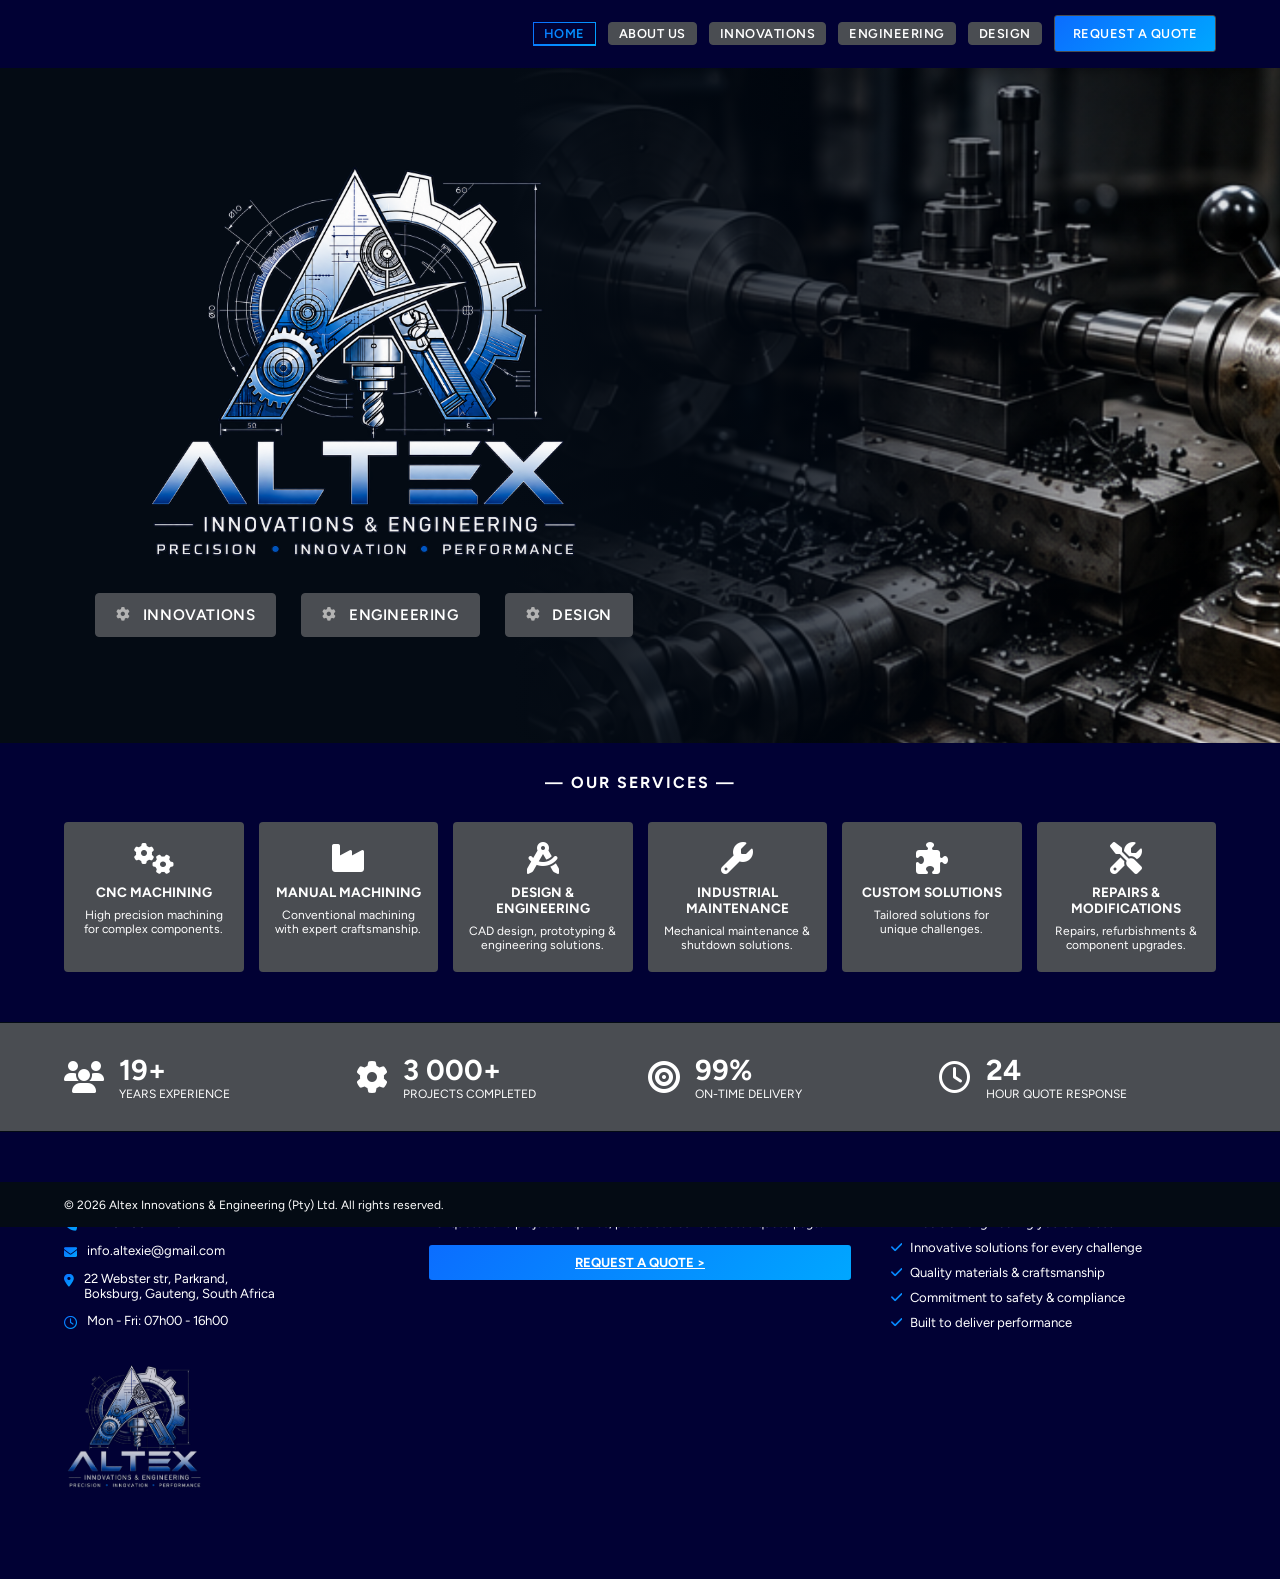
==== index.html @ eaa84971 "Fix images on homepage and file paths" ====
<!DOCTYPE html>
<html lang="en">
<head>
  <meta charset="UTF-8">
  <meta name="viewport" content="width=device-width, initial-scale=1.0">
  <title>ALTEX - Innovations & Engineering</title>
  <link rel="stylesheet" href="style.css">
  <!-- FontAwesome for Icons -->
  <link rel="stylesheet" href="https://cdnjs.cloudflare.com/ajax/libs/font-awesome/6.4.0/css/all.min.css">
</head>
<body>

  <!-- Shared Navigation -->
  <header>
    <div class="navbar container">
      <nav id="main-nav">
        <div class="nav-links">
          <a href="index.html" class="active">HOME</a>
          <a href="Main Insider Pages/about.html">ABOUT US</a>
          <a href="Main Insider Pages/innovations.html" class="nav-link">INNOVATIONS</a>
          <a href="Main Insider Pages/engineering.html">ENGINEERING</a>
          <a href="Main Insider Pages/design.html">DESIGN</a>
          <a href="Main Insider Pages/quote.html" class="btn-primary quote-btn">REQUEST A QUOTE</a>
        </div>
      </nav>
    </div>
  </header>

  <!-- Hero Section -->
  <section class="hero" id="home">
    <!-- Dark overlay to ensure contrast over background image -->
    <div class="hero-overlay"></div>
    
    <div class="hero-content container">
      <div class="hero-text">
        
        <!-- Homepage Specific Hero Logo Wrapper -->
        <div class="hero-logo-wrapper">
          <img src="Altex logo - Dark.png" alt="ALTEX Logo" class="hero-logo-img">
        </div>

        <!-- Tag Buttons with Gear Icons -->
        <div class="tag-buttons">
          <a href="Main Insider Pages/innovations.html" class="btn-grey"><i class="fa-solid fa-gear"></i> INNOVATIONS</a>
          <a href="Main Insider Pages/engineering.html" class="btn-grey"><i class="fa-solid fa-gear"></i> ENGINEERING</a>
          <a href="Main Insider Pages/design.html" class="btn-grey"><i class="fa-solid fa-gear"></i> DESIGN</a>
        </div>

      </div>
    </div>
  </section>
  

  <!-- Services Section -->
  <section class="services container" id="services">
    <div class="section-title">
      <span>—</span> OUR SERVICES <span>—</span>
    </div>
    <div class="grid grid-6">
      <div class="card">
        <i class="fa-solid fa-gears card-icon"></i>
        <h3>CNC MACHINING</h3>
        <p>High precision machining for complex components.</p>
      </div>
      <div class="card">
        <i class="fa-solid fa-industry card-icon"></i>
        <h3>MANUAL MACHINING</h3>
        <p>Conventional machining with expert craftsmanship.</p>
      </div>
      <div class="card">
        <i class="fa-solid fa-drafting-compass card-icon"></i>
        <h3>DESIGN & ENGINEERING</h3>
        <p>CAD design, prototyping & engineering solutions.</p>
      </div>
      <div class="card">
        <i class="fa-solid fa-wrench card-icon"></i>
        <h3>INDUSTRIAL MAINTENANCE</h3>
        <p>Mechanical maintenance & shutdown solutions.</p>
      </div>
      <div class="card">
        <i class="fa-solid fa-puzzle-piece card-icon"></i>
        <h3>CUSTOM SOLUTIONS</h3>
        <p>Tailored solutions for unique challenges.</p>
      </div>
      <div class="card">
        <i class="fa-solid fa-screwdriver-wrench card-icon"></i>
        <h3>REPAIRS & MODIFICATIONS</h3>
        <p>Repairs, refurbishments & component upgrades.</p>
      </div>
    </div>
  </section>

  <!-- Stats Banner -->
  <section class="stats-bar">
    <div class="container grid grid-4">
      <div class="stat-item"><i class="fa-solid fa-users"></i><div><h2>19+</h2><p>YEARS EXPERIENCE</p></div></div>
      <div class="stat-item"><i class="fa-solid fa-gear"></i><div><h2>3 000+</h2><p>PROJECTS COMPLETED</p></div></div>
      <div class="stat-item"><i class="fa-solid fa-bullseye"></i><div><h2>99%</h2><p>ON-TIME DELIVERY</p></div></div>
      <div class="stat-item"><i class="fa-regular fa-clock"></i><div><h2>24</h2><p>HOUR QUOTE RESPONSE</p></div></div>
    </div>
  </section>
<!-- Footer -->
  <footer class="site-footer">
    <div class="container footer-grid">
      
      <!-- Col 1: Get In Touch -->
      <div class="footer-col">
        <h3>GET IN TOUCH</h3>
        <ul class="contact-info">
          <li><i class="fa-solid fa-phone"></i> +27 82 884 1145</li>
          <li><i class="fa-solid fa-envelope"></i> info.altexie@gmail.com</li>
          <li><i class="fa-solid fa-location-dot"></i> 22 Webster str, Parkrand,<br> Boksburg, Gauteng, South Africa</li>
          <li><i class="fa-regular fa-clock"></i> Mon - Fri: 07h00 - 16h00</li>
        </ul>
        <img src="Altex logo - Dark.png" alt="ALTEX Logo" class="footer-logo">
      </div>

      <!-- Col 2: Contact Action -->
      <div class="footer-col">
        <h3>CONTACT US</h3>
        <p class="form-subtext">For quotes and project enquiries, please use our dedicated quote page.</p>
        <a href="Main Insider Pages/quote.html" class="btn-primary btn-full">REQUEST A QUOTE &gt;</a>
      </div>

      <!-- Col 3: Why Choose Us -->
      <div class="footer-col">
        <h3>WHY CHOOSE ALTEX?</h3>
        <ul class="benefits-list">
          <li><i class="fa-solid fa-check"></i> Precision engineering you can trust</li>
          <li><i class="fa-solid fa-check"></i> Innovative solutions for every challenge</li>
          <li><i class="fa-solid fa-check"></i> Quality materials & craftsmanship</li>
          <li><i class="fa-solid fa-check"></i> Commitment to safety & compliance</li>
          <li><i class="fa-solid fa-check"></i> Built to deliver performance</li>
        </ul>
      </div>

    </div>

    <!-- Bottom Bar -->
    <div class="footer-bottom">
      <div class="container bottom-flex">
        <p>&copy; 2026 Altex Innovations & Engineering (Pty) Ltd. All rights reserved.</p>
      </div>
    </div>
  </footer>

</body>
</html>
---- style.css ----
/* ==========================================
   GLOBAL / BASE STYLES
   ========================================== */
@import url('https://fonts.googleapis.com/css2?family=Figtree:wght@400;500;600;700;800&display=swap');

/* ==========================================
   <!-- Website Colours -->
   ========================================== */
:root {
  /* Core brand colours */
  --colour-navy: #010134;
  --colour-accent-blue: #0800fa;

  /* Core neutral colours */
  --colour-white: #ffffff;
  --colour-black: #000000;
  --colour-dark-background: #040b14;
  --colour-surface-grey: #4a4d52;
  --colour-input-grey: #969696;
  --colour-text-grey: #b3b3b3;
  --colour-muted-grey: #7a889b;
}

* {
  margin: 0;
  padding: 0;
  box-sizing: border-box;
  font-family: 'Figtree', sans-serif;
}

body {
  background-color: var(--colour-navy);
  color: var(--colour-text-grey);
  min-height: 100vh;
  display: flex;
  flex-direction: column;
}

.container {
  width: 90%;
  max-width: 1500px;
  margin: 0px auto;
}

/* ==========================================
   SITE STRUCTURE / WRAPPERS
   ========================================== */
header {
  background: var(--colour-navy);
  position: sticky;
  top: 0;
  z-index: 100;
  border-bottom: 1px solid var(--colour-navy);
}

.page-body-wrap {
  padding: 0 0 60px;
  background-color: var(--colour-navy);
  border-bottom: 8px solid var(--colour-surface-grey);
  display: flex;
  flex-direction: column;
  flex: 1;
}

.insider-hero {
  position: relative;
  overflow: hidden;
  background-color: var(--colour-black);
  color: var(--colour-white);
  padding: 42px 0;
}

.insider-hero-blend-image {
  position: absolute;
  top: 50%;
  right: 4%;
  z-index: 0;
  width: min(48%, 720px);
  height: 150%;
  object-fit: cover;
  opacity: 0.55;
  mix-blend-mode: screen;
  transform: translateY(-50%);
  pointer-events: none;
}

.quote-hero-image {
  right: 0;
  width: min(44%, 520px);
  opacity: 0.55;
  mix-blend-mode: screen;
  filter: brightness(0.58) saturate(0.75) contrast(1.05);
  -webkit-mask-image: linear-gradient(to right, transparent 0%, var(--colour-black) 24%, var(--colour-black) 100%);
  mask-image: linear-gradient(to right, transparent 0%, var(--colour-black) 24%, var(--colour-black) 100%);
}

.insider-hero-inner {
  position: relative;
  z-index: 1;
  display: flex;
  justify-content: flex-start;
  align-items: center;
  gap: 40px;
  text-align: left;
}

.insider-hero-inner > div {
  width: 100%;
  max-width: 900px;
  margin: 0;
}

.insider-hero-logo {
  display: block;
  width: min(100%, 100px);
  height: auto;
  margin: 0;
  align-self: start;
  mix-blend-mode: lighten;
}

.insider-hero .page-title {
  margin-top: 0;
  color: var(--colour-white);
}

.insider-hero .lead-text {
  margin-bottom: 0;
  color: var(--colour-white);
}

.project-intro-block {
  background-color: var(--colour-navy);
  color: var(--colour-white);
  padding: 36px 0 18px;
  border-top: 1px solid rgba(255, 255, 255, 0.65);
  border-bottom: 1px solid rgba(255, 255, 255, 0.65);
}

.project-intro-block .container {
  display: block;
}

.project-intro-block .page-title {
  margin-top: 0;
  color: var(--colour-white);
  font-size: clamp(2.6rem, 4vw, 4.6rem);
  line-height: 0.96;
  letter-spacing: -0.06em;
  font-weight: 800;
}

.project-intro-block .lead-text {
  margin-bottom: 0;
  color: var(--colour-white);
}

.firepeak-hero {
  position: relative;
  display: grid;
  grid-template-columns: 1.05fr 0.95fr;
  align-items: center;
  gap: 28px;
  isolation: isolate;
}

.firepeak-hero::before {
  content: "";
  position: absolute;
  inset: 0;
  background:
    linear-gradient(90deg, rgba(1, 1, 52, 0.7) 0%, rgba(1, 1, 52, 0.6) 26%, rgba(1, 1, 52, 0.35) 52%, rgba(1, 1, 52, 0.1) 100%),
    url('Images/Website images/Project 1 - FirePeak Range/FirePeak Range Hero.png') center right / cover no-repeat;
  opacity: 1;
  mix-blend-mode: screen;
  z-index: -2;
  pointer-events: none;
}

.firepeak-hero-copy {
  color: var(--colour-white);
  position: relative;
  z-index: 1;
  display: flex;
  flex-direction: column;
  align-items: flex-start;
}

.hero-eyebrow {
  display: inline-flex;
  align-items: center;
  gap: 10px;
  color: #00a7ff;
  font-size: 0.7rem;
  font-weight: 700;
  letter-spacing: 0.18em;
  text-transform: uppercase;
  margin-bottom: 18px;
}

.eyebrow-icon {
  display: inline-flex;
  align-items: center;
  justify-content: center;
  width: 18px;
  height: 18px;
  color: #00a7ff;
  font-size: 0.9rem;
}

.eyebrow-line {
  display: inline-block;
  width: 72px;
  height: 1px;
  background: linear-gradient(90deg, rgba(49, 168, 255, 1), rgba(49, 168, 255, 0));
}

.hero-subheading {
  margin: 0 0 18px;
  color: var(--colour-white);
  font-size: clamp(1.25rem, 2vw, 2rem);
  font-weight: 500;
  letter-spacing: -0.03em;
}

.hero-description {
  max-width: 620px;
  margin-bottom: 26px;
  color: var(--colour-white);
  font-size: 1rem;
  line-height: 1.7;
}

.hero-description p {
  margin: 0;
}

.hero-description strong {
  display: block;
  color: var(--colour-white);
  font-weight: 700;
  margin-bottom: 6px;
}

.hero-feature-list {
  list-style: none;
  display: grid;
  grid-template-columns: repeat(3, minmax(0, 1fr));
  gap: 10px;
  width: 100%;
  max-width: 600px;
  margin: 0 0 20px;
  justify-items: start;
}

.hero-feature-list li {
  display: flex;
  align-items: center;
  justify-content: flex-start;
  gap: 7px;
  padding: 8px 10px;
  border: 1px solid rgba(140, 170, 210, 0.22);
  border-radius: 8px;
  background: rgba(255, 255, 255, 0.5);
  color: var(--colour-navy);
  font-size: 0.7rem;
  font-weight: 800;
  letter-spacing: 0.08em;
  text-transform: uppercase;
}

.feature-icon {
  display: inline-flex;
  align-items: center;
  justify-content: center;
  width: 22px;
  height: 22px;
  border-radius: 50%;
  background: rgba(31, 143, 255, 0.12);
  color: var(--colour-navy);
  font-size: 0.75rem;
  flex-shrink: 0;
}

.hero-size-picker {
  width: 100%;
  max-width: 600px;
  margin: 0;
}

.hero-size-picker h3 {
  margin: 0 0 12px;
  color: var(--colour-white);
  font-size: 0.9rem;
  font-weight: 700;
  letter-spacing: 0.15em;
  text-transform: uppercase;
  text-align: left;
}

.size-options {
  display: flex;
  justify-content: flex-start;
  gap: 12px;
  flex-wrap: wrap;
}

.size-option {
  min-width: 84px;
  padding: 12px 16px;
  border: 1px solid rgba(128, 167, 214, 0.4);
  border-radius: 8px;
  background: rgba(12, 18, 35, 0.72);
  color: var(--colour-white);
  font-size: 0.95rem;
  font-weight: 700;
  cursor: pointer;
  transition: all 0.2s ease;
}

.size-option.is-active {
  background: linear-gradient(135deg, #0b6dff, #00a7ff);
  border-color: var(--colour-accent-blue);
  color: var(--colour-white);
  box-shadow: 0 10px 24px rgba(11, 109, 255, 0.35);
}

.firepeak-hero-visual {
  display: none;
}

.firepeak-hero-image {
  display: none;
}

@media (max-width: 900px) {
  .firepeak-hero {
    grid-template-columns: 1fr;
  }

  .hero-feature-list {
    grid-template-columns: 1fr;
  }

  .firepeak-hero-visual {
    min-height: 360px;
  }
}

.product-dropdowns {
  padding: 44px 0 4px;
  background-color: var(--colour-navy);
}

.product-dropdown {
  margin-bottom: 25px;
  border: 0.5px solid var(--colour-surface-grey);
  border-radius: 4px;
  background-color: var(--colour-navy);
  overflow: hidden;
  display: none;
}

.product-dropdown.active {
  display: block;
}

.product-block {
  margin-bottom: 25px;
  border: 0.5px solid var(--colour-surface-grey);
  border-radius: 4px;
  background-color: var(--colour-navy);
  overflow: hidden;
  display: none;
}

.product-block.active {
  display: block;
}

.product-block-header {
  display: flex;
  align-items: center;
  gap: 8px;
  padding: 12px 18px;
  min-height: 48px;
  background-color: var(--colour-surface-grey);
  color: var(--colour-white);
  cursor: pointer;
  font-size: 1.2rem;
  font-weight: 600;
  letter-spacing: 1.5px;
}

.product-block-header::before {
  content: '\2699';
  display: inline-block;
  background: linear-gradient(135deg, #0b6dff, #00a7ff);
  -webkit-background-clip: text;
  background-clip: text;
  color: transparent;
  font-size: 1.7rem;
  line-height: 1;
  animation: spin 8s linear infinite;
}

.product-dropdown summary {
  display: flex;
  align-items: center;
  gap: 8px;
  padding: 12px 18px;
  min-height: 48px;
  background-color: var(--colour-surface-grey);
  color: var(--colour-white);
  cursor: pointer;
  font-size: 1.2rem;
  font-weight: 600;
  letter-spacing: 1.5px;
}

.product-dropdown summary::before {
  content: '\2699';
  display: inline-block;
  color: var(--colour-accent-blue);
  font-size: 1.7rem;
  line-height: 1;
  animation: spin 8s linear infinite;
}

.product-dropdown summary::-webkit-details-marker {
  display: none;
}

.product-dropdown-content,
.product-card {
  display: grid;
  grid-template-columns: minmax(280px, 1fr) minmax(0, 1fr);
  gap: 42px;
  align-items: start;
  padding: 30px;
}

.product-slider-column {
  min-width: 0;
}

.product-slider-column .project-slider {
  max-width: none;
  margin: 0 auto;
}

.product-details {
  display: grid;
  grid-template-columns: 1fr;
  gap: 0;
  align-items: start;
}

.product-details h2,
.product-details .product-price {
  grid-column: 1 / -1;
}

.product-eyebrow {
  grid-column: 1 / -1;
  color: #00a7ff;
  font-size: 0.75rem;
  font-weight: 700;
  letter-spacing: 0.14em;
  text-transform: uppercase;
  margin-bottom: 6px;
}

.product-details h2 {
  margin: 0 0 8px;
  color: var(--colour-white);
  font-size: 1.9rem;
}

.product-subtitle {
  grid-column: 1 / -1;
  margin: 0 0 18px;
  color: rgba(255, 255, 255, 0.65);
  font-size: 1rem;
}

.product-details .product-price {
  margin: 0 0 18px;
  font-size: 2.1rem;
  font-weight: 800;
  color: var(--colour-white);
}

.product-divider {
  grid-column: 1 / -1;
  width: 100%;
  border: 0;
  border-top: 1px solid rgba(255, 255, 255, 0.15);
  margin: 0 0 22px;
}

.product-info-grid {
  display: grid;
  grid-template-columns: repeat(2, minmax(0, 1fr));
  gap: 24px;
  align-items: start;
  width: 100%;
}

.product-info-column {
  grid-column: 1 / -1;
  display: flex;
  flex-direction: column;
  align-items: stretch;
  min-width: 0;
  width: 100%;
  padding-bottom: 30px;
}


.product-details .product-section-heading {
  display: flex;
  align-items: center;
  gap: 8px;
  margin: 0 0 10px;
  color: var(--colour-white);
  font-size: 1.05rem;
  font-weight: 700;
  min-height: 32px;
}

.product-details .services-list {
  margin: 0;
  padding-left: 1.2rem;
  display: flex;
  flex-direction: column;
  gap: 8px;
}

.product-details .services-list li {
  margin: 0;
}

.product-cta-group {
  grid-column: 1 / -1;
  display: flex;
  flex-direction: column;
  gap: 12px;
  margin-top: 8px;
}

.product-cta-primary {
  display: flex;
  align-items: center;
  justify-content: center;
  gap: 8px;
  width: 100%;
  padding: 14px 18px;
  border-radius: 8px;
  font-weight: 700;
  font-size: 1rem;
  text-align: center;
}

.product-cta-outline {
  display: flex;
  align-items: center;
  justify-content: center;
  gap: 8px;
  width: 100%;
  padding: 14px 18px;
  border: 1px solid rgba(255, 255, 255, 0.35);
  border-radius: 8px;
  background: transparent;
  color: var(--colour-white);
  font-weight: 700;
  font-size: 1rem;
  text-align: center;
  transition: 0.3s;
}

.product-cta-outline:hover {
  background: rgba(255, 255, 255, 0.08);
}

@media (max-width: 900px) {
  .product-dropdown-content,
  .product-card {
    grid-template-columns: 1fr;
    gap: 24px;
    padding: 22px;
  }

  .product-info-grid {
    grid-template-columns: 1fr;
    gap: 18px;
  }
}

.navbar {
  display: flex;
  justify-content: flex-end;
  align-items: center;
  padding: 15px 0;
}


nav a {
  background-color: var(--colour-surface-grey);
  color: var(--colour-white);
  border: 1px solid var(--colour-surface-grey);
  border-radius: 4px;
  padding: 3px 10px;
  font-size: 0.8rem;
  font-weight: 600;
  letter-spacing: 0.5px;
  text-decoration: none;
  display: inline-flex;
  align-items: center;
  gap: 12px;
  transition: all 0.2s ease;
}

/* Container inside navbar holding links & quote button */
#main-nav {
  display: flex;
  align-items: center;
  gap: 90px; /* BIGGER GAP: Space between DESIGN and REQUEST A QUOTE */
}

/* Links grouping */
.nav-links {
  display: flex;
  align-items: center;
  gap: 12px;
  position: relative;
}

.nav-item {
  position: relative;
  display: inline-flex;
  align-items: center;
  padding: 10px 0 18px;
  margin-bottom: -10px;
  z-index: 2;
}

.nav-item .nav-link {
  position: relative;
  z-index: 2;
}

.nav-item.has-dropdown {
  padding-bottom: 18px;
  margin-bottom: -8px;
}

.nav-item.has-dropdown::after {
  content: "";
  position: absolute;
  left: 50%;
  top: calc(100% - 2px);
  width: 1px;
  height: 18px;
  background: rgba(255, 255, 255, 0.35);
  transform: translateX(-50%);
}

.nav-dropdown {
  position: absolute;
  top: calc(100% + 16px);
  left: 50%;
  transform: translateX(-50%);
  opacity: 0;
  visibility: hidden;
  pointer-events: none;
  transition: opacity 0.2s ease, visibility 0.2s ease, transform 0.2s ease;
  z-index: 30;
  width: min(400px, 58vw);
  background: rgba(5, 8, 16, 0.94);
  border: 1px solid rgba(255, 255, 255, 0.12);
  border-radius: 18px;
  padding: 12px;
  box-shadow: 0 20px 45px rgba(0, 0, 0, 0.35);
}

.has-dropdown:hover .nav-dropdown,
.has-dropdown:focus-within .nav-dropdown,
.has-dropdown .nav-dropdown:hover {
  opacity: 1;
  visibility: visible;
  pointer-events: auto;
  transform: translateX(-50%) translateY(0);
}

.innovations-page .has-dropdown .nav-dropdown,
.innovations-page .has-dropdown:hover .nav-dropdown,
.innovations-page .has-dropdown:focus-within .nav-dropdown,
.innovations-page .has-dropdown .nav-dropdown:hover {
  opacity: 1;
  visibility: visible;
  pointer-events: auto;
}

.innovations-page .nav-item.has-dropdown::after {
  display: none;
}

.nav-project-buttons {
  grid-template-columns: repeat(2, minmax(0, 1fr));
  gap: 10px;
  margin-top: 0;
}

.nav-project-buttons .btn-grey {
  min-height: 78px;
  height: 78px;
  font-size: 0.56rem;
  line-height: 1.2;
  padding: 8px 10px;
  border-radius: 10px;
  letter-spacing: 0.6px;
  background-position: center;
  background-size: cover;
  aspect-ratio: 1.9 / 1;
}

.nav-links a:hover {
  color: transparent;
  background: linear-gradient(135deg, #0b6dff, #00a7ff);
  -webkit-background-clip: text;
  background-clip: text;
  -webkit-text-fill-color: transparent;
}

/* Active Navigation Link Highlight */
.nav-links a.active {
  color: transparent;
  border-bottom: 2px solid transparent;
  border-image: linear-gradient(135deg, #0b6dff, #00a7ff) 1;
  border-radius: 2px;
  background: linear-gradient(135deg, #0b6dff, #00a7ff);
  -webkit-background-clip: text;
  background-clip: text;
  -webkit-text-fill-color: transparent;
}
/* ==========================================
   BUTTONS / CTAS
   ========================================== */
.btn-primary {
  background: linear-gradient(135deg, #0b6dff, #00a7ff);
  color: var(--colour-white) !important;
  padding: 10px 18px;
  border-radius: 3px;
  display: inline-block;
  transition: 0.3s;
}

.btn-primary:hover { background: linear-gradient(135deg, #0b6dff, #00a7ff); }

.btn-outline {
  background: linear-gradient(135deg, #0b6dff, #00a7ff);
  color: var(--colour-white) !important;
  padding: 10px 18px;
  border-radius: 3px;
  display: inline-block;
  transition: 0.3s;
}

.btn-secondary {
  background: linear-gradient(135deg, #0b6dff, #00a7ff);
  color: var(--colour-white) !important;
  padding: 10px 18px;
  padding-top: 8px;
  border-radius: 3px;
  display: flex;
  justify-content: center;
  transition: 0.3s;
  font-size: 0.95rem;
  font-weight: 800;
  letter-spacing: 1px; 
}

.btn-secondary:hover { background: linear-gradient(135deg, #0b6dff, #00a7ff); }

.btn-outline {
  background: linear-gradient(135deg, #0b6dff, #00a7ff);
  color: var(--colour-white) !important;
  padding: 10px 18px;
  border-radius: 3px;
  display: inline-block;
  transition: 0.3s;
}


/* ==========================================
   HOMEPAGE HERO SECTION STYLES
   ========================================== */

/* Main Hero Container */
.hero {
  position: relative;
  min-height: 75vh;
  /* Multi-background: 1st layer fades the left edge of the image, 2nd layer renders the image uncropped */
  background: 
    linear-gradient(to right, var(--colour-dark-background) 0%, transparent 20%), 
    url('cnc-machine.png') right /contain no-repeat;
  background-color: var(--colour-dark-background);
  display: flex;
  align-items: center;
}

/* Background Overlay for Contrast */
.hero-overlay {
  position: absolute;
  top: 0;
  left: 0;
  width: 100%;
  height: 100%;
  /* Blends the entire section seamlessly into the dark background */
  background: linear-gradient(
    to right, 
    var(--colour-dark-background) 0%, 
    var(--colour-dark-background) 40%, 
    rgba(0, 7, 18, 0.7) 65%, 
    transparent 100%
  );
  z-index: 1;
}

/* Quote page file upload */
.file-upload-wrapper {
  display: flex;
  flex-direction: column;
  gap: 8px;
  margin-top: 6px;
}
.file-upload-input { display: none; }
.file-upload-label {
  display: inline-flex;
  align-items: center;
  gap: 8px;
  padding: 8px 12px;
  border-radius: 4px;
  border: 1px solid var(--colour-surface-grey);
  background-color: transparent;
  color: var(--colour-white);
  cursor: pointer;
}
.file-list div { font-size: 0.85rem; color: var(--colour-text-grey); }
.small-note { color: var(--colour-muted-grey); font-size: 0.78rem; }
.hero-content {
  position: relative;
  z-index: 2;
}

.hero-text {
  max-width: 600px;
  display: flex;
  flex-direction: column;
  align-items: flex-start;
}

/* ==========================================
   HERO LOGO (HOMEPAGE EXCLUSIVE)
   ========================================== */

/* Outer wrapper controlling size & position */
.hero-logo-wrapper {
  width: 100%;
  max-width: none;
  margin-bottom: 25px;
  display: flex;
  justify-content: center;
}

/* Renders solid logo image clearly without transparency masks */
.hero-logo-img {
  width: 450px;
  max-width: 100%;
  height: auto;
  display: block;
  object-fit: contain;
}

/* ==========================================
   HERO BUTTONS & TAGS
   ========================================== */

.tag-buttons {
  display: flex;
  width: 100%;
  gap: 25px;
  margin-bottom: 20px;
  flex-wrap: nowrap;
  align-items: center;
  justify-content: center;
}

.btn-grey {
  background-color: var(--colour-surface-grey);
  color: var(--colour-white);
  border: 1px solid var(--colour-surface-grey);
  border-radius: 4px;
  padding: 12px 20px;
  font-size: 0.95rem;
  font-weight: 600;
  letter-spacing: 0.6px;
  text-decoration: none;
  display: inline-flex;
  align-items: center;
  gap: 12px;
  transition: all 0.2s ease;
}

.btn-grey i {
  font-size: 0.85rem;
  color: var(--colour-text-grey);
}

.btn-grey:hover {
  background: linear-gradient(135deg, #0b6dff, #00a7ff);
  border-color: transparent;
  color: var(--colour-white);
}

.btn-grey:hover i {
  color: var(--colour-white);
}

.tagline {
  color: var(--colour-text-grey);
  font-size: 1.05rem;
  line-height: 1.5;
  margin-bottom: 25px;
}

.hero-buttons {
  display: flex;
  gap: 15px;
}

.project-buttons {
  display: grid;
  grid-template-columns: repeat(3, minmax(0, 1fr));
  gap: 20px;
  margin-top: 30px;
}

.innovation-gallery {
  display: flex;
  flex-direction: column;
  gap: 26px;
  margin-top: 30px;
}

.project-row {
  display: flex;
  flex-direction: column;
  gap: 16px;
}

.project-row-header {
  margin: 0 0 10px;
  color: var(--colour-white);
  font-size: 1.2rem;
  font-weight: 700;
  padding: 10px 14px;
  border-radius: 8px;
  letter-spacing: 1.8px;
  text-transform: uppercase;
}

.project-buttons-two {
  grid-template-columns: repeat(2, minmax(0, 1fr));
  margin-top: 0;
}

.project-buttons .btn-grey {
  position: relative;
  width: 100%;
  min-height: 170px;
  padding: 18px 20px;
  justify-content: flex-start;
  align-items: flex-end;
  border-radius: 14px;
  overflow: hidden;
  background-image: linear-gradient(180deg, rgba(5, 8, 16, 0.1), rgba(5, 8, 16, 0.82)), var(--project-bg, linear-gradient(135deg, var(--colour-surface-grey), var(--colour-black)));
  background-size: cover;
  background-position: center;
  background-repeat: no-repeat;
  border: 1px solid rgba(255, 255, 255, 0.18);
  box-shadow: 0 16px 32px rgba(0, 0, 0, 0.18);
  transition: transform 0.2s ease, box-shadow 0.2s ease, border-color 0.2s ease;
  color: var(--colour-white);
  text-transform: uppercase;
  letter-spacing: 1.5px;
  font-size: 1.2rem;
}

.project-buttons .btn-grey::before {
  content: "";
  position: absolute;
  inset: 0;
  background: linear-gradient(180deg, rgba(3, 7, 18, 0.1), rgba(3, 7, 18, 0.7));
}

.project-buttons .btn-grey:hover {
  transform: translateY(-2px);
  box-shadow: 0 18px 38px rgba(11, 109, 255, 0.25);
  border-color: rgba(11, 109, 255, 0.9);
  background-image: linear-gradient(180deg, rgba(11, 109, 255, 0.18), rgba(0, 167, 255, 0.7)), var(--project-bg, linear-gradient(135deg, var(--colour-surface-grey), var(--colour-black)));
}

.project-buttons .btn-grey,
.project-buttons .btn-grey::before {
  position: relative;
  z-index: 1;
}

@media (max-width: 900px) {
  .project-buttons {
    grid-template-columns: 1fr;
  }
}
/* ==========================================
   CARD / CONTENT BLOCK STYLES
   ========================================== */
.section-title {
  text-align: center;
  margin: 30px 0 30px;
  font-weight: bold;
  letter-spacing: 2px;
  color: var(--colour-white);
}

/* Grids & Cards */
.grid { display: grid; gap: 15px; }
.grid-6 { grid-template-columns: repeat(auto-fit, minmax(170px, 1fr)); }
.grid-4 { grid-template-columns: repeat(auto-fit, minmax(220px, 1fr)); }

.card {
  background-color: var(--colour-surface-grey);
  color: var(--colour-white);
  padding: 20px 15px;
  text-align: center;
  border-radius: 4px;
}

.card-icon { font-size: 2rem; color: var(--colour-white); margin-bottom: 10px; }
.card h3 { font-size: 0.85rem; margin-bottom: 8px; }
.card p { font-size: 0.75rem; color: var(--colour-white); }

/* Stats Bar */
.stats-bar {
  background-color: var(--colour-surface-grey);
  padding: 30px 0;
  margin-top: 50px;
  border-top: 1px solid var(--colour-dark-background);
  border-bottom: 1px solid var(--colour-dark-background);
}

.stat-item { display: flex; align-items: center; gap: 15px; }
.stat-item i { font-size: 2rem; color: var(--colour-white); }
.stat-item h2 { font-size: 1.8rem; color: var(--colour-white); }
.stat-item p { font-size: 0.75rem; color: var(--colour-white); }
/* ==========================================
   FOOTER
   ========================================== */
.site-footer {
  background-color: var(--colour-navy);  
  color: var(--colour-white);
  padding-top: 50px;
  font-size: 0.82rem;
  margin-top: auto;
}

.footer-grid {
  display: grid;
  grid-template-columns: 1fr 1.3fr 1fr;
  gap: 40px;
  padding-bottom: 40px;
}

.footer-col h3 {
  color: var(--colour-white);
  font-size: 0.95rem;
  letter-spacing: 1px;
  margin-bottom: 15px;
}

/* Contact Info */
.contact-info {
  list-style: none;
}

.contact-info li {
  margin-bottom: 12px;
  display: flex;
  align-items: flex-start;
  gap: 10px;
}

.contact-info i {
  background: linear-gradient(135deg, #0b6dff, #00a7ff);
  -webkit-background-clip: text;
  background-clip: text;
  color: transparent;
  margin-top: 3px;
}

.indent {
  color: var(--colour-muted-grey);
}

.footer-logo {
  height: 130px;
  margin-top: 20px;
  opacity: 0.8;
}

/* Quote Form */
.form-subtext {
  margin-bottom: 15px;
  font-size: 0.78rem;
}

.quote-form {
  display: flex;
  flex-direction: column;
  gap: 10px;
}

.form-row {
  display: flex;
  gap: 10px;
  align-items: stretch;
}

/* Ensure inputs inside a row share space and don't overflow in Chrome */
.form-row > * {
  flex: 1 1 0;
  min-width: 0; /* allows inputs to shrink smaller than their content */
}

/* Make the date field share equal column space so all fields align */
.date-field {
  width: 100%;
}

/* Stacked rows (single column) */
.form-row.stacked {
  flex-direction: column;
  gap: 10px;
}

.form-row.stacked > * {
  width: 100%;
  flex: none;
}

.quote-form input, 
.quote-form textarea,
.quote-form select {
  width: 100%;
  background-color: var(--colour-white);
  border: 1px solid var(--colour-navy);
  color: var(--colour-black);
  padding: 8px 12px;
  border-radius: 3px;
  font-size: 0.8rem;
}

.quote-form select:invalid {
  color: var(--colour-white);
}

.quote-form input:focus, 
.quote-form textarea:focus,
.quote-form select:focus {
  outline: none;
  border-color: var(--colour-accent-blue);
  box-shadow: 0 0 0 2px rgba(11, 109, 255, 0.18);
}

/* In crease line spacing for the quote page to improve readability */
.quote-section,
.quote-form,
.quote-form textarea,
.file-list,
.lead-text {
  line-height: 1.9;
}
.quote-form input {
  line-height: 1.4;
}

/* Ensure flatpickr-generated inputs match other form inputs */
.date-field input,
.date-field .flatpickr-input,
.date-field .flatpickr-alt-input,
.quote-form select {
  background-color: var(--colour-input-grey);
  border: 1px solid var(--colour-navy);
  color: var(--colour-black);
  padding: 8px 12px;
  border-radius: 3px;
  font-size: 0.8rem;
  line-height: 1.4;
  box-sizing: border-box;
}
.date-field input,
.date-field .flatpickr-input,
.date-field .flatpickr-alt-input,
.quote-form select { width: 100%; }

.date-field input[type="date"]::-webkit-calendar-picker-indicator {
  opacity: 0;
}


.btn-full {
  width: 100%;
  text-align: center;
  border: none;
  cursor: pointer;
  font-weight: bold;
}

/* Benefits List */
.benefits-list {
  list-style: none;
  margin-bottom: 20px;
}

.benefits-list li {
  margin-bottom: 10px;
  display: flex;
  align-items: center;
  gap: 8px;
}

.benefits-list i {
  background: linear-gradient(135deg, #0b6dff, #00a7ff);
  -webkit-background-clip: text;
  background-clip: text;
  color: transparent;
}

.btn-download {
  display: block;
  text-align: center;
  text-decoration: none;
  font-size: 0.75rem;
  font-weight: bold;
  letter-spacing: 0.5px;
}

/* Footer Bottom Bar */
.footer-bottom {
  background-color: var(--colour-dark-background);
  border-top: 1px solid var(--colour-dark-background);
  padding: 15px 0;
  font-size: 0.75rem;
  position: sticky;
  bottom: 0;
  z-index: 50;
}

.bottom-flex {
  display: flex;
  justify-content: space-between;
  align-items: center;
}

.legal-links a {
  color: var(--colour-muted-grey);
  text-decoration: none;
}

.legal-links a:hover {
  color: var(--colour-white);
}

.legal-links span {
  margin: 0 8px;
  color: var(--colour-muted-grey);
}

/* ==========================================
   RESPONSIVE STYLES
   ========================================== */
@media (max-width: 768px) {
  .navbar {
    justify-content: center;
  }
  nav,
  #main-nav,
  .nav-links {
    width: 100%;
    justify-content: center;
    flex-wrap: wrap;
    gap: 8px;
  }
  #main-nav {
    gap: 8px;
  }
  nav a {
    padding: 6px 8px;
    font-size: 0.7rem;
  }
  nav a.btn-primary {
    flex-basis: 100%;
    justify-content: center;
  }
  .insider-hero {
    padding: 32px 0;
  }
  .insider-hero-inner {
    grid-template-columns: 1fr;
    gap: 24px;
    text-align: center;
  }
  .insider-hero-logo {
    width: min(100%, 260px);
  }
  .footer-grid {
    grid-template-columns: 1fr;
  }
  .form-row {
    flex-direction: column;
  }
  .date-field {
    flex: 1 1 0;
    width: 100%;
  }
  .bottom-flex {
    flex-direction: column;
    align-items: flex-start;
    gap: 8px;
  }
  .hero-logo-wrapper {
    left: 0;
    max-width: 100%;
  }
  .hero-logo-img {
    width: 100%;
    max-width: 500px;
  }
  .tag-buttons { flex-wrap: wrap; gap: 12px; }
}

/* ==========================================
   INTERIOR PAGE LAYOUTS
   ========================================== */
.page-content {
    padding: 60px 0;
}

.page-title {
    font-size: 2.2rem;
    color: var(--colour-navy);
    margin-bottom: 10px;
    margin-top: 150px;
}

.lead-text {
    background: linear-gradient(135deg, #0b6dff, #00a7ff);
    -webkit-background-clip: text;
    background-clip: text;
    color: transparent;
    font-size: 1.1rem;
    margin-bottom: 30px;
}

.content-block {
  color: var(--colour-white);
  line-height: 1.6;
  max-width: 1500px;
}

.content-with-image {
    display: grid;
    grid-template-columns: minmax(0, 1.5fr) minmax(280px, 1fr);
    gap: 50px;
    align-items: center;
}

.text-column {
  color: var(--colour-white);
}

.image-column {
    display: flex;
    justify-content: flex-end;
}

.project-slider {
  position: relative;
  width: 100%;
  max-width: 320px;
  padding: 0;
}

.slider-track {
  overflow: hidden;
  border-radius: 10px;
}

.slider-slide {
  display: none;
  width: 100%;
  padding: 0;
  border: 0;
  background: transparent;
  cursor: pointer;
}

.slider-slide.is-active {
  display: block;
}

.about-right-image {
    width: 100%;
  aspect-ratio: 4 / 3;
  display: block;
  border-radius: 10px;
    object-fit: cover;
    box-shadow: 0 10px 30px rgba(0, 0, 0, 0.35);
}

.slider-thumbs {
  display: flex;
  gap: 10px;
  margin-top: 14px;
}

.slider-thumb {
  width: 92px;
  height: 92px;
  padding: 0;
  border: 2px solid transparent;
  border-radius: 8px;
  overflow: hidden;
  cursor: pointer;
  background: transparent;
}

.slider-thumb img {
  width: 100%;
  height: 100%;
  object-fit: cover;
  display: block;
}

.slider-thumb.is-active,
.slider-thumb:hover,
.slider-thumb:focus-visible {
  border-color: var(--colour-accent-blue);
}

@media (max-width: 900px) {
    .content-with-image {
        grid-template-columns: 1fr;
    }
    .image-column {
        justify-content: center;
    }
    .about-right-image {
        max-width: 100%;
    }
    .project-slider {
      max-width: 520px;
    }
}

/* Remove default link underline on grey buttons */
a.btn-grey {
    text-decoration: none;
}
/* HOMEPAGE HERO LOGO (Large Blend Logo) */
/* Adjust container width/height to make the homepage hero logo huge */
.hero .logo-blend-container {
    width: 500px;   /* Set your desired large width here */
    height: 200px;  /* Set your desired height here */
    margin-bottom: 25px;
}

.hero-logo {
    width: 100%;
    height: auto;
}
/* Individual Paragraph Styling */
.content-block p {
  color: var(--colour-white);
  font-size: 1rem;         /* Standard body text size */
  line-height: 1.7;        /* Vertical spacing between lines of text */
  margin-bottom: 55px;     /* Spacing underneath each paragraph */
}

.content-block .product-price {
  margin-top: 8px;
  margin-bottom: 34px;
  font-size: 1.2rem;
  font-weight: 700;
  color: var(--colour-white);

}

.content-block .product-section-heading {
  display: flex;
  font-size: 1.2rem;
  align-items: center;
  gap: 8px;
  margin-top: 0;
  margin-bottom: 10px;
}

.content-block .product-section-heading .gear-icon {
  flex: 0 0 auto;
}

.content-block .product-section-heading + ul {
  margin-bottom: 34px;
}
/* Custom Bullet List */
.services-list {
  list-style-type: disc;
  color: var(--colour-white);
  padding-left: 30px;
  margin-bottom: 25px;
}

.services-list li {
  color: var(--colour-white);
  font-size: 1rem;
  line-height: 1.6;
  margin-bottom: 12px;
}

/* Accent blue bullet points */
.services-list li::marker {
  background: linear-gradient(135deg, #0b6dff, #00a7ff);
  -webkit-background-clip: text;
  background-clip: text;
  color: var(--colour-accent-blue);
  font-size: 1.1rem;
}

/* Highlight the title text in bold white */
.services-list li strong {
  color: var(--colour-white);
}

/* Gear Icon Styling - Project Pages */
.gear-icon {
    display: inline-block;
    font-size: 24px;
    background: linear-gradient(135deg, #0b6dff, #00a7ff);
    -webkit-background-clip: text;
    background-clip: text;
    color: transparent;
    animation: spin 8s linear infinite;
}

@keyframes spin {
    from {
        transform: rotate(0deg);
    }
    to {
        transform: rotate(360deg);
    }
}
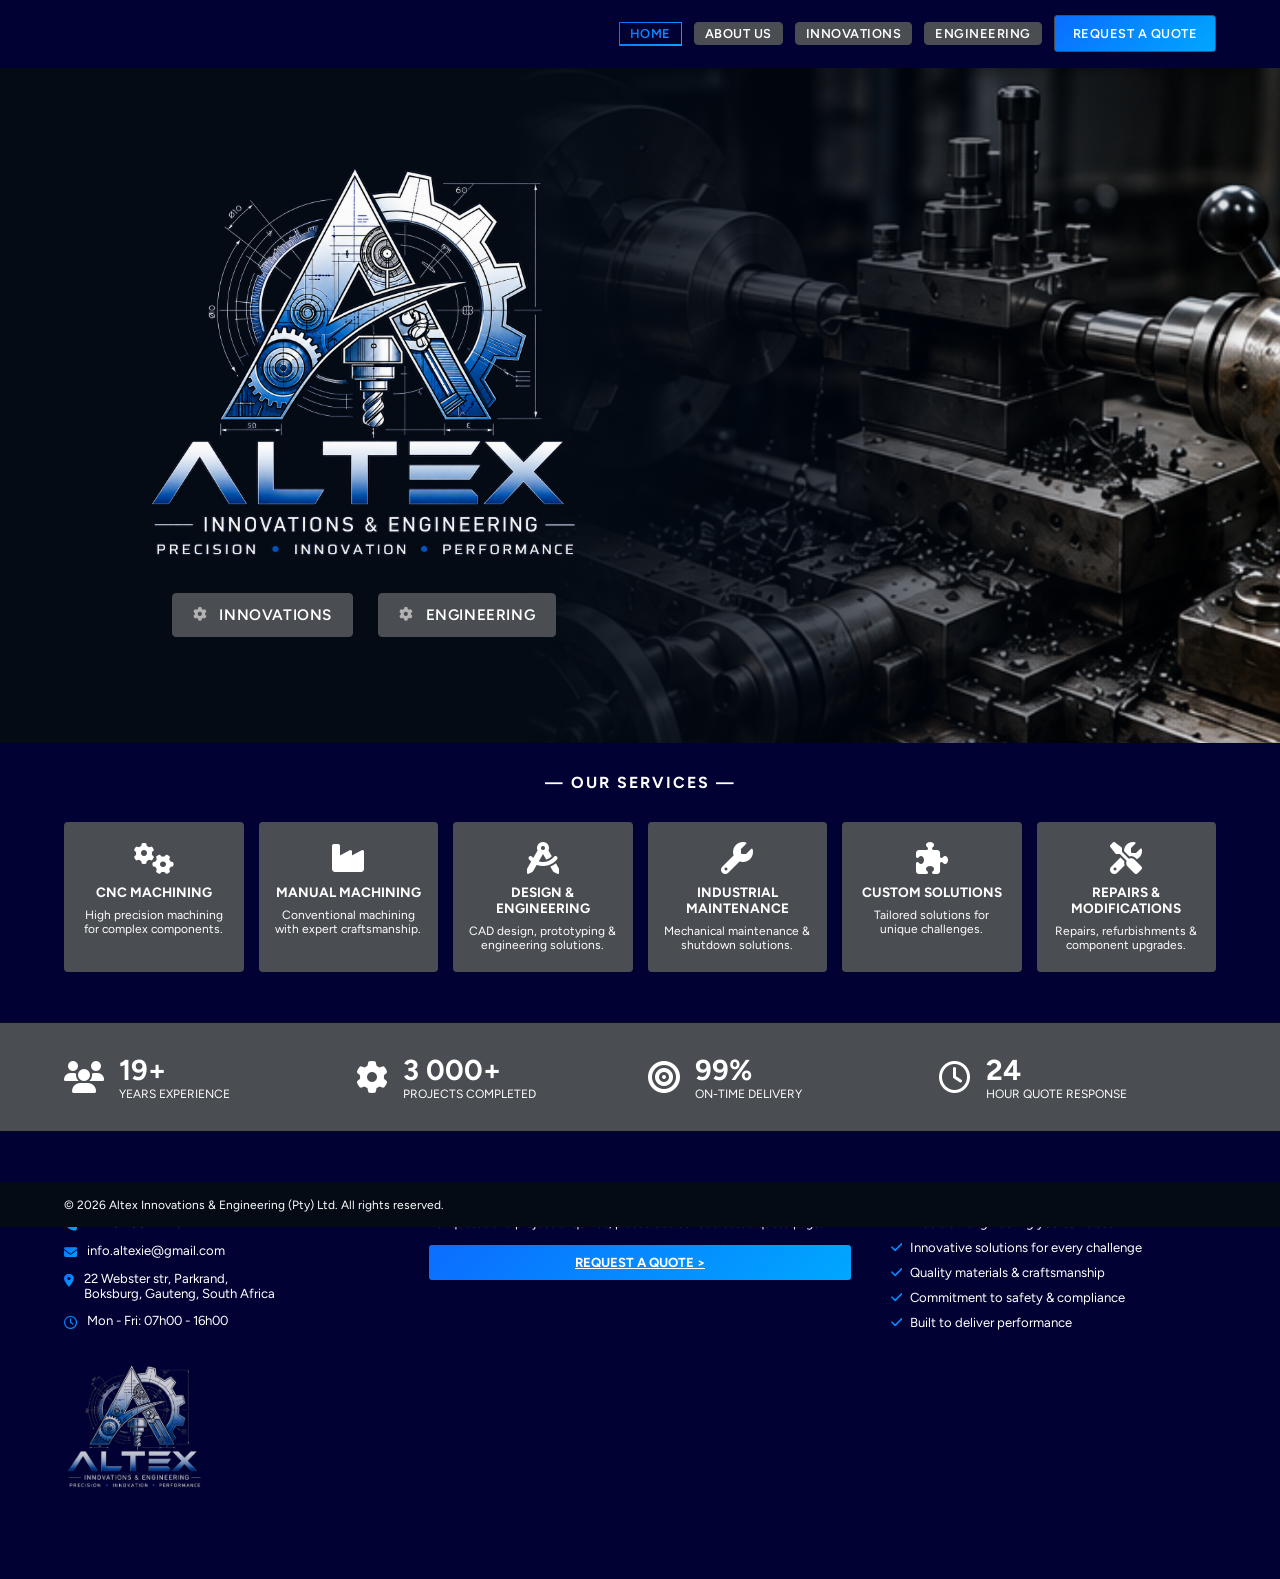
==== commit 44ac2897: "commit all changes" ====
--- a/index.html
+++ b/index.html
@@ -4,7 +4,7 @@
   <meta charset="UTF-8">
   <meta name="viewport" content="width=device-width, initial-scale=1.0">
   <title>ALTEX - Innovations & Engineering</title>
-  <link rel="stylesheet" href="style.css">
+  <link rel="stylesheet" href="style.css?v=20261001-mobile4">
   <!-- FontAwesome for Icons -->
   <link rel="stylesheet" href="https://cdnjs.cloudflare.com/ajax/libs/font-awesome/6.4.0/css/all.min.css">
 </head>
@@ -13,13 +13,13 @@
   <!-- Shared Navigation -->
   <header>
     <div class="navbar container">
-      <nav id="main-nav">
-        <div class="nav-links">
+      <nav id="main-nav" aria-label="Main navigation">
+          <button class="menu-toggle" type="button" aria-expanded="false" aria-controls="navigation-links" aria-label="Open menu"><span aria-hidden="true">☰</span> MENU</button>
+        <div class="nav-links" id="navigation-links">
           <a href="index.html" class="active">HOME</a>
           <a href="Main Insider Pages/about.html">ABOUT US</a>
-          <a href="Main Insider Pages/innovations.html" class="nav-link">INNOVATIONS</a>
+          <a href="Innovations/innovations.html" class="nav-link">INNOVATIONS</a>
           <a href="Main Insider Pages/engineering.html">ENGINEERING</a>
-          <a href="Main Insider Pages/design.html">DESIGN</a>
           <a href="Main Insider Pages/quote.html" class="btn-primary quote-btn">REQUEST A QUOTE</a>
         </div>
       </nav>
@@ -41,9 +41,8 @@
 
         <!-- Tag Buttons with Gear Icons -->
         <div class="tag-buttons">
-          <a href="Main Insider Pages/innovations.html" class="btn-grey"><i class="fa-solid fa-gear"></i> INNOVATIONS</a>
+          <a href="Innovations/innovations.html" class="btn-grey"><i class="fa-solid fa-gear"></i> INNOVATIONS</a>
           <a href="Main Insider Pages/engineering.html" class="btn-grey"><i class="fa-solid fa-gear"></i> ENGINEERING</a>
-          <a href="Main Insider Pages/design.html" class="btn-grey"><i class="fa-solid fa-gear"></i> DESIGN</a>
         </div>
 
       </div>
@@ -144,5 +143,6 @@
     </div>
   </footer>
 
+  <script src="script.js?v=20261001-mobile4"></script>
 </body>
 </html>
--- a/style.css
+++ b/style.css
@@ -170,7 +170,7 @@
   inset: 0;
   background:
     linear-gradient(90deg, rgba(1, 1, 52, 0.7) 0%, rgba(1, 1, 52, 0.6) 26%, rgba(1, 1, 52, 0.35) 52%, rgba(1, 1, 52, 0.1) 100%),
-    url('Images/Website images/Project 1 - FirePeak Range/FirePeak Range Hero.png') center right / cover no-repeat;
+    url('Innovations/FirePeak/FirePeak Range Hero.png') center right / cover no-repeat;
   opacity: 1;
   mix-blend-mode: screen;
   z-index: -2;
@@ -625,7 +625,7 @@
 #main-nav {
   display: flex;
   align-items: center;
-  gap: 90px; /* BIGGER GAP: Space between DESIGN and REQUEST A QUOTE */
+  gap: 90px; /* BIGGER GAP: Space between nav links and REQUEST A QUOTE */
 }
 
 /* Links grouping */
@@ -950,25 +950,49 @@
 .innovation-gallery {
   display: flex;
   flex-direction: column;
-  gap: 26px;
+  gap: 40px;
   margin-top: 30px;
 }
 
 .project-row {
   display: flex;
   flex-direction: column;
-  gap: 16px;
+  gap: 40px;
+}
+
+.project-row .project-buttons {
+  margin-top: 0;
 }
 
 .project-row-header {
-  margin: 0 0 10px;
-  color: var(--colour-white);
-  font-size: 1.2rem;
+  display: flex;
+  align-items: center;
+  justify-content: center;
+  gap: 22px;
+  margin: 0;
+  color: #00a7ff;
+  font-size: 1.5rem;
+  line-height: 1;
   font-weight: 700;
-  padding: 10px 14px;
-  border-radius: 8px;
-  letter-spacing: 1.8px;
+  padding: 0 14px;
+  letter-spacing: 0.18em;
   text-transform: uppercase;
+}
+
+.project-row-header::before,
+.project-row-header::after {
+  content: "";
+  flex: 1 1 0;
+  max-width: 220px;
+  height: 1px;
+}
+
+.project-row-header::before {
+  background: linear-gradient(90deg, rgba(49, 168, 255, 0), rgba(49, 168, 255, 1));
+}
+
+.project-row-header::after {
+  background: linear-gradient(90deg, rgba(49, 168, 255, 1), rgba(49, 168, 255, 0));
 }
 
 .project-buttons-two {
@@ -1290,6 +1314,10 @@
 /* ==========================================
    RESPONSIVE STYLES
    ========================================== */
+.menu-toggle {
+  display: none;
+}
+
 @media (max-width: 768px) {
   .navbar {
     justify-content: center;
@@ -1317,12 +1345,13 @@
     padding: 32px 0;
   }
   .insider-hero-inner {
-    grid-template-columns: 1fr;
+    flex-direction: column;
     gap: 24px;
     text-align: center;
   }
   .insider-hero-logo {
-    width: min(100%, 260px);
+    width: min(100%, 160px);
+    align-self: center;
   }
   .footer-grid {
     grid-template-columns: 1fr;
@@ -1331,7 +1360,7 @@
     flex-direction: column;
   }
   .date-field {
-    flex: 1 1 0;
+    flex: none;
     width: 100%;
   }
   .bottom-flex {
@@ -1571,3 +1600,269 @@
         transform: rotate(360deg);
     }
 }
+
+/* Keep grid/flex content within the viewport without hiding overflow. */
+.footer-col,
+.text-column,
+.product-details,
+.firepeak-hero-copy,
+.insider-hero-inner > div {
+  min-width: 0;
+  overflow-wrap: anywhere;
+}
+
+.footer-logo {
+  max-width: 100%;
+  object-fit: contain;
+}
+
+.slider-thumbs {
+  flex-wrap: wrap;
+}
+
+@media (max-width: 900px) {
+  .nav-links {
+    flex-wrap: wrap;
+    justify-content: center;
+  }
+}
+
+@media (max-width: 768px) {
+  .navbar {
+    padding: 10px 0;
+    justify-content: flex-end;
+  }
+
+  #main-nav > .nav-links {
+    display: none;
+    position: absolute;
+    top: calc(100% + 10px);
+    right: 0;
+    width: 100%;
+    padding: 12px;
+    background: var(--colour-navy);
+    border: 1px solid var(--colour-surface-grey);
+    border-radius: 6px;
+    box-shadow: 0 12px 24px rgba(0, 0, 0, 0.35);
+    flex-direction: column;
+    align-items: stretch;
+  }
+
+  #main-nav {
+    position: relative;
+    justify-content: flex-end;
+  }
+
+  .menu-toggle {
+    display: inline-flex;
+    margin-left: auto;
+    align-items: center;
+    gap: 10px;
+    min-height: 44px;
+    padding: 8px 14px;
+    background: var(--colour-surface-grey);
+    color: var(--colour-white);
+    border: 1px solid var(--colour-text-grey);
+    border-radius: 4px;
+    font-size: 0.85rem;
+    font-weight: 700;
+    cursor: pointer;
+  }
+
+  .menu-toggle span {
+    font-size: 1.4rem;
+    line-height: 1;
+  }
+
+  #main-nav > .menu-toggle[aria-expanded="true"] + .nav-links {
+    display: flex;
+  }
+
+  .nav-links > a {
+    min-height: 44px;
+    justify-content: center;
+    text-align: center;
+    padding: 8px 4px;
+    font-size: 0.85rem;
+    gap: 4px;
+  }
+
+  .nav-links > .quote-btn {
+    flex-basis: auto;
+  }
+
+  .project-intro-block {
+    padding: 20px 0;
+  }
+
+  .firepeak-hero {
+    gap: 0;
+    grid-template-columns: minmax(0, 1fr);
+    padding: 12px 0;
+  }
+
+  .firepeak-hero::before {
+    background:
+      linear-gradient(90deg, rgba(1, 1, 52, 0.85), rgba(1, 1, 52, 0.65) 50%, rgba(1, 1, 52, 0.2)),
+      url('Innovations/FirePeak/FirePeak Range Hero.png') center right / contain no-repeat;
+  }
+
+  .firepeak-hero-visual {
+    display: none;
+  }
+
+  .firepeak-hero-image {
+    display: none;
+  }
+
+  .project-intro-block .page-title {
+    font-size: clamp(2rem, 9vw, 3rem);
+    line-height: 1.05;
+  }
+
+  .hero-eyebrow,
+  .hero-subheading,
+  .hero-description {
+    margin-bottom: 12px;
+  }
+
+  .hero-description {
+    font-size: 0.9rem;
+    line-height: 1.5;
+  }
+
+  .hero-feature-list {
+    grid-template-columns: repeat(3, minmax(0, 1fr));
+    gap: 6px;
+    margin-bottom: 8px;
+  }
+
+  .hero-feature-list li {
+    padding: 6px;
+    font-size: 0.6rem;
+    letter-spacing: 0.03em;
+    flex-wrap: wrap;
+  }
+
+  .stats-bar .grid {
+    justify-items: center;
+  }
+
+  .stat-item {
+    flex-direction: column;
+    justify-content: center;
+    text-align: center;
+    gap: 8px;
+  }
+
+  .footer-logo {
+    display: block;
+    margin: 20px auto 0;
+  }
+
+  .hero-size-picker h3 {
+    margin: 8px 0;
+    font-size: 0.75rem;
+  }
+
+  .size-option {
+    padding: 10px 14px;
+  }
+
+  .hero {
+    min-height: 55svh;
+    padding: 40px 0;
+    background-size: cover;
+    background-position: center;
+  }
+
+  .hero-overlay {
+    background: rgba(4, 11, 20, 0.72);
+  }
+
+  .hero-text {
+    margin: 0 auto;
+    width: 100%;
+  }
+
+  .hero .logo-blend-container {
+    width: 100%;
+    height: auto;
+  }
+
+  .hero-buttons {
+    flex-wrap: wrap;
+  }
+
+  .insider-hero .page-title {
+    font-size: clamp(1.6rem, 7vw, 2.2rem);
+  }
+
+  .insider-hero-blend-image {
+    right: 0;
+    width: 100%;
+    opacity: 0.25;
+  }
+
+  .page-content {
+    padding: 32px 0;
+  }
+
+  .content-block p {
+    margin-bottom: 28px;
+  }
+
+  .content-with-image {
+    gap: 28px;
+  }
+
+  .form-row > * {
+    flex: none;
+    width: 100%;
+  }
+
+  .quote-form .form-row {
+    display: grid;
+    grid-template-columns: minmax(0, 1fr);
+    width: 100%;
+    min-width: 0;
+  }
+
+  .quote-form input,
+  .quote-form textarea,
+  .quote-form select {
+    display: block;
+    width: 100%;
+    min-width: 0;
+    max-width: 100%;
+    box-sizing: border-box;
+    -webkit-appearance: none;
+    appearance: none;
+  }
+
+  /* A 16px input font prevents automatic zoom when focusing fields on iOS. */
+  .quote-form input,
+  .quote-form textarea,
+  .quote-form select,
+  .date-field .flatpickr-input,
+  .date-field .flatpickr-alt-input {
+    font-size: 1rem;
+    min-height: 44px;
+  }
+
+  .product-card,
+  .product-dropdown-content {
+    padding: 16px;
+  }
+
+  .footer-bottom {
+    position: static;
+  }
+}
+
+@media (max-width: 380px) {
+  .grid-6,
+  .grid-4 {
+    grid-template-columns: minmax(0, 1fr);
+  }
+}
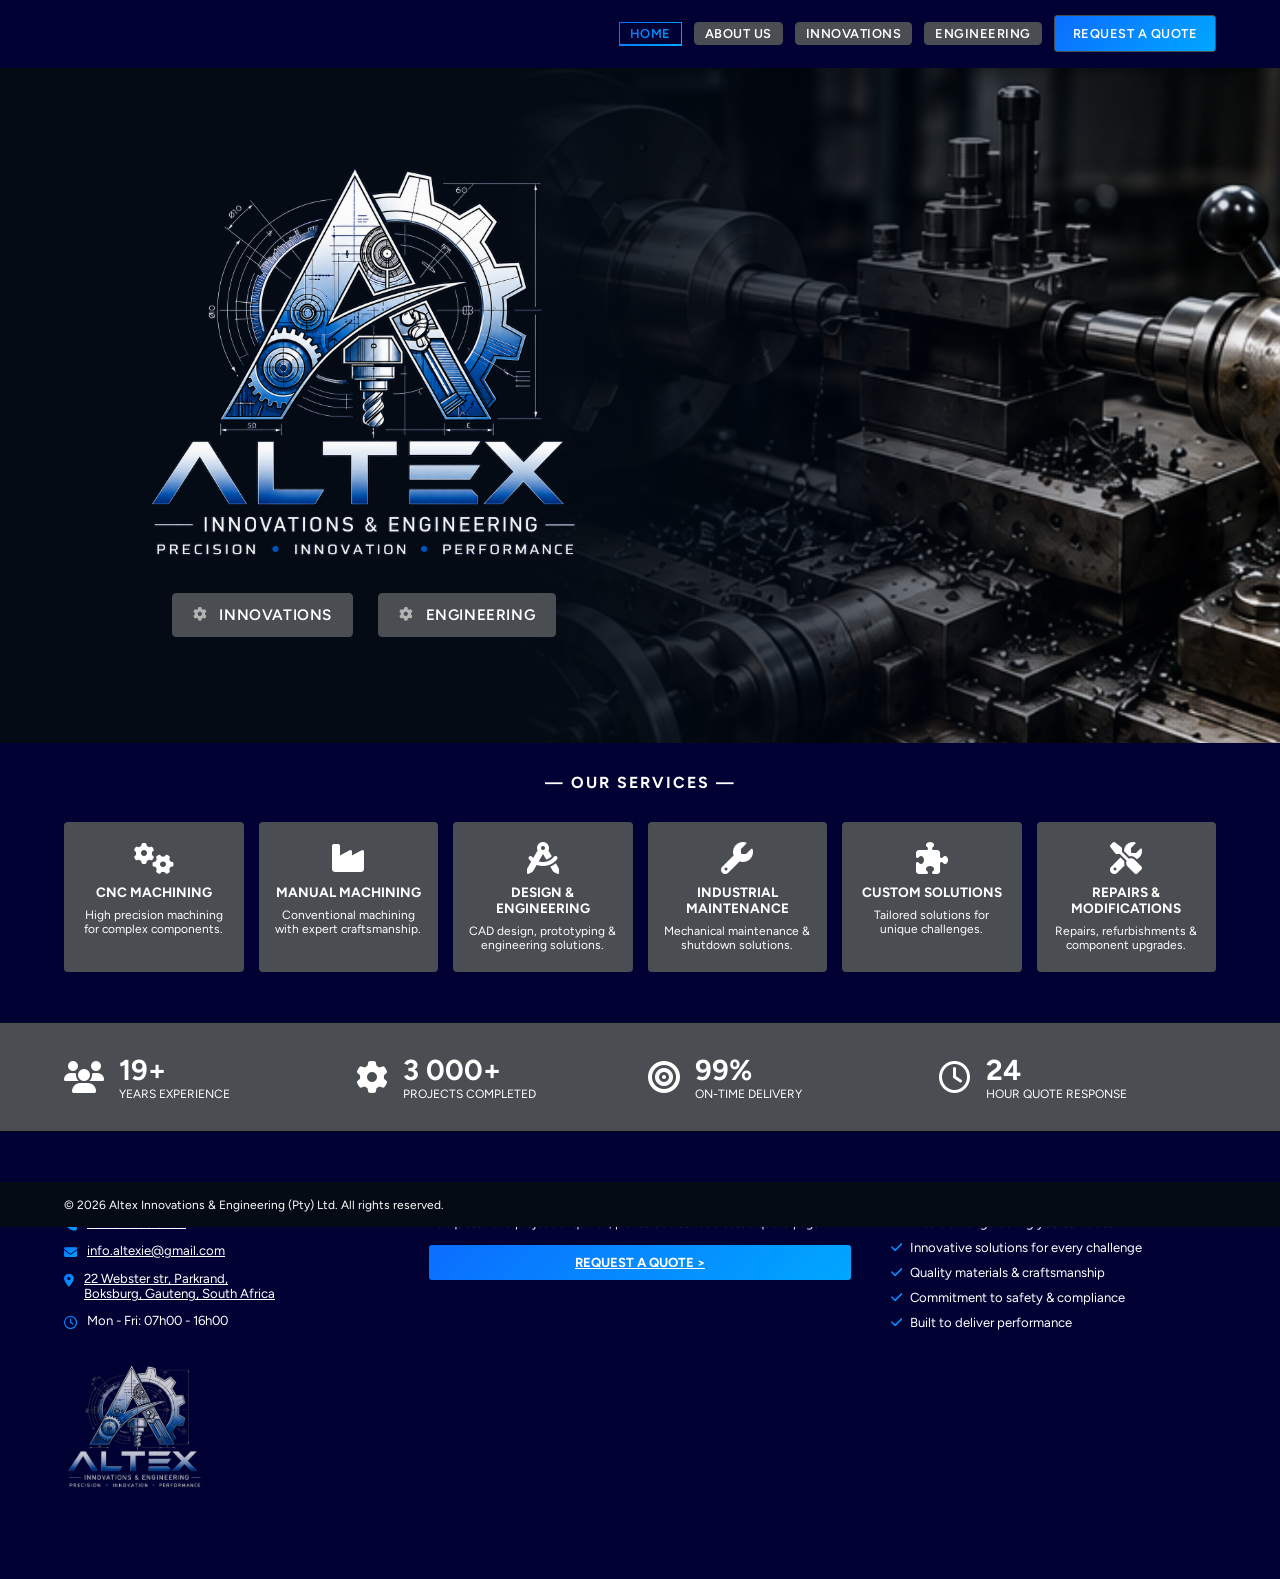
==== commit 23bbacb9: "commit all changes" ====
--- a/index.html
+++ b/index.html
@@ -106,9 +106,9 @@
       <div class="footer-col">
         <h3>GET IN TOUCH</h3>
         <ul class="contact-info">
-          <li><i class="fa-solid fa-phone"></i> +27 82 884 1145</li>
-          <li><i class="fa-solid fa-envelope"></i> info.altexie@gmail.com</li>
-          <li><i class="fa-solid fa-location-dot"></i> 22 Webster str, Parkrand,<br> Boksburg, Gauteng, South Africa</li>
+          <li><i class="fa-solid fa-phone"></i> <a href="tel:+27820965435">+27 82 096 5435</a></li>
+          <li><i class="fa-solid fa-envelope"></i> <a href="mailto:info.altexie@gmail.com">info.altexie@gmail.com</a></li>
+          <li><i class="fa-solid fa-location-dot"></i> <a href="https://www.google.com/maps/search/?api=1&amp;query=22+Webster+Street%2C+Parkrand%2C+Boksburg%2C+Gauteng%2C+South+Africa" target="_blank" rel="noopener noreferrer">22 Webster str, Parkrand,<br> Boksburg, Gauteng, South Africa</a></li>
           <li><i class="fa-regular fa-clock"></i> Mon - Fri: 07h00 - 16h00</li>
         </ul>
         <img src="Altex logo - Dark.png" alt="ALTEX Logo" class="footer-logo">
--- a/style.css
+++ b/style.css
@@ -1125,6 +1125,13 @@
   gap: 10px;
 }
 
+.contact-info a,
+.contact-info a:visited,
+.contact-info a:hover,
+.contact-info a:focus {
+  color: var(--colour-white);
+}
+
 .contact-info i {
   background: linear-gradient(135deg, #0b6dff, #00a7ff);
   -webkit-background-clip: text;
@@ -1217,6 +1224,233 @@
 }
 .quote-form input {
   line-height: 1.4;
+}
+
+/* FirePeak order request */
+.order-page-content {
+  padding: 48px 0 64px;
+}
+
+.insider-hero.order-hero {
+  padding: 20px 0;
+}
+
+.order-hero .insider-hero-logo {
+  width: min(100%, 76px);
+}
+
+.order-hero .page-title {
+  margin-bottom: 6px;
+  font-size: 1.8rem;
+}
+
+.order-hero .lead-text {
+  margin-bottom: 0;
+  font-size: 0.95rem;
+}
+
+.order-layout {
+  display: grid;
+  grid-template-columns: minmax(0, 1.5fr) minmax(300px, 0.75fr);
+  gap: 32px;
+  align-items: start;
+}
+
+.order-form-panel {
+  grid-column: 2;
+  grid-row: 1;
+  padding: 18px;
+  background: var(--colour-white);
+  border-top: 4px solid #00a7ff;
+  color: var(--colour-navy);
+}
+
+.order-summary {
+  grid-column: 1;
+  grid-row: 1;
+  display: grid;
+  grid-template-columns: repeat(2, minmax(0, 1fr));
+  width: 80%;
+  height: 500px;
+  margin-inline: auto;
+}
+
+.order-form-panel h2,
+.order-summary h2 {
+  margin-bottom: 14px;
+  font-size: 1.1rem;
+}
+
+.order-form {
+  display: grid;
+  gap: 10px;
+}
+
+.order-form-row {
+  display: grid;
+  grid-template-columns: repeat(2, minmax(0, 1fr));
+  gap: 12px;
+}
+
+.order-form label {
+  display: grid;
+  gap: 6px;
+  color: var(--colour-navy);
+  font-size: 0.82rem;
+  font-weight: 600;
+}
+
+.order-form input,
+.order-form textarea {
+  width: 100%;
+  min-width: 0;
+  padding: 8px 10px;
+  border: 1px solid #b8bdc8;
+  border-radius: 3px;
+  background: var(--colour-white);
+  color: var(--colour-black);
+  font-size: 1rem;
+}
+
+.order-form textarea {
+  min-height: 62px;
+  resize: vertical;
+}
+
+.order-form input:focus,
+.order-form textarea:focus {
+  outline: 2px solid #008ed6;
+  outline-offset: 1px;
+}
+
+.order-form .btn-primary {
+  min-height: 48px;
+  border: 0;
+  cursor: pointer;
+}
+
+.order-email-note {
+  color: #4a4d52;
+  font-size: 0.78rem;
+  line-height: 1.5;
+}
+
+.order-summary {
+  overflow: hidden;
+  background: #080d23;
+  border: 1px solid rgba(255, 255, 255, 0.2);
+  color: var(--colour-white);
+}
+
+.order-summary-image {
+  display: block;
+  width: 100%;
+  height: 100%;
+  object-fit: cover;
+  background: var(--colour-surface-grey);
+}
+
+.order-summary-content {
+  width: 100%;
+  min-width: 0;
+  height: 100%;
+  padding: 16px;
+}
+
+.order-summary-eyebrow {
+  color: #00a7ff;
+  font-size: 0.7rem;
+  font-weight: 700;
+  letter-spacing: 0.1em;
+  text-transform: uppercase;
+}
+
+.order-summary h2 {
+  margin: 4px 0 8px;
+  font-size: 1.2rem;
+}
+
+.order-summary-details {
+  color: #d3d7e0;
+  font-size: 0.82rem;
+  line-height: 1.45;
+}
+
+.order-summary-lines {
+  display: grid;
+  gap: 8px;
+  margin-top: 14px;
+  padding-top: 12px;
+  border-top: 1px solid rgba(255, 255, 255, 0.22);
+}
+
+.order-summary-line {
+  display: flex;
+  justify-content: space-between;
+  gap: 16px;
+  font-size: 0.85rem;
+}
+
+.order-summary-total {
+  padding-top: 10px;
+  border-top: 1px solid rgba(255, 255, 255, 0.22);
+  font-size: 0.98rem;
+  font-weight: 700;
+}
+
+.order-summary input[type="number"] {
+  width: 76px;
+  min-height: 38px;
+  padding: 6px 8px;
+  border: 1px solid #b8bdc8;
+  border-radius: 3px;
+  background: var(--colour-white);
+  color: var(--colour-black);
+  font-size: 1rem;
+}
+
+@media (max-width: 768px) {
+  .order-page-content {
+    padding: 30px 0 40px;
+  }
+
+  .order-layout {
+    grid-template-columns: minmax(0, 1fr);
+    gap: 22px;
+  }
+
+  .order-form-panel {
+    padding: 20px;
+    grid-column: 1;
+    grid-row: 2;
+  }
+
+  .order-summary {
+    grid-column: 1;
+    grid-row: 1;
+    grid-template-columns: minmax(0, 1fr);
+    width: 100%;
+    height: auto;
+    margin-inline: 0;
+  }
+
+  .order-summary-image {
+    height: auto;
+    aspect-ratio: 4 / 3;
+  }
+
+  .order-summary-content {
+    width: 80%;
+    height: auto;
+    margin-inline: auto;
+  }
+
+}
+
+@media (max-width: 480px) {
+  .order-form-row {
+    grid-template-columns: minmax(0, 1fr);
+  }
 }
 
 /* Ensure flatpickr-generated inputs match other form inputs */
